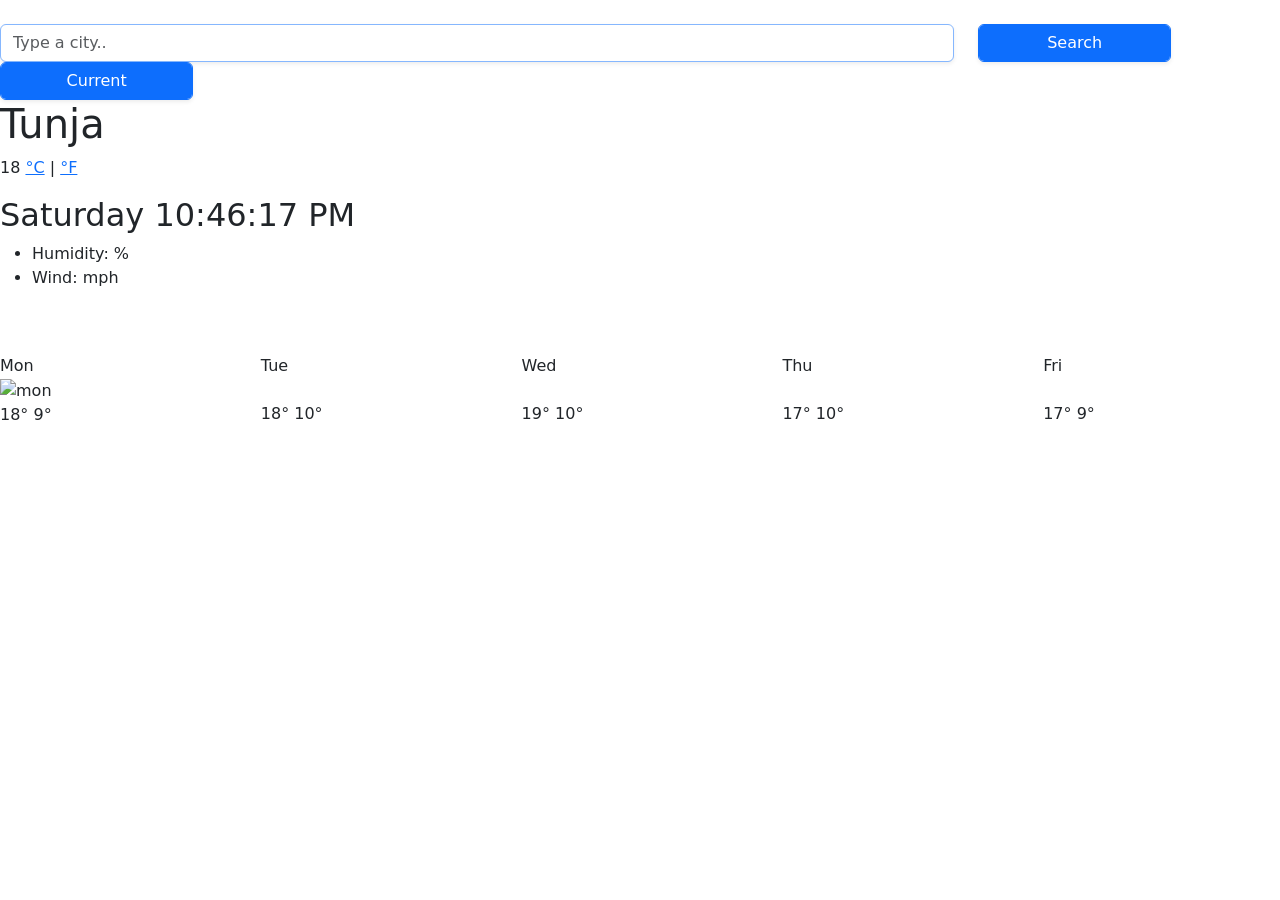
==== index.html @ 6303ea4b "Created the src folder" ====
<!DOCTYPE html>
<html>
  <head>
    <title>Weather</title>
    <meta charset="UTF-8" />
    <link href="src/styles.css" />
    <script src="https://unpkg.com/axios/dist/axios.min.js"></script>

    <link
      href="https://cdn.jsdelivr.net/npm/bootstrap@5.3.0/dist/css/bootstrap.min.css"
      rel="stylesheet"
      integrity="sha384-9ndCyUaIbzAi2FUVXJi0CjmCapSmO7SnpJef0486qhLnuZ2cdeRhO02iuK6FUUVM"
      crossorigin="anonymous"
    />
    <script
      src="https://cdn.jsdelivr.net/npm/bootstrap@5.3.0/dist/js/bootstrap.bundle.min.js"
      integrity="sha384-geWF76RCwLtnZ8qwWowPQNguL3RmwHVBC9FhGdlKrxdiJJigb/j/68SIy3Te4Bkz"
      crossorigin="anonymous"
    ></script>
  </head>

  <body>
		
		
     <div class="card-body">
       <br>

  <form class="search-form" id="search-form">
    <div class="row">
      <div class="col-9">
        <input
          type="search"
          placeholder="Type a city.."
          autofocus="on"
          autocomplete="off"
          id="city-search-input"
          class="form-control shadow-sm"
        />
      </div>
      <div class="col-2" id="search">
        <input
          type="submit"
          value="Search"
          class="form-control btn btn-primary shadow-sm"
        />
      </div>
      <div class="col-2" id="location-button">
        <input
          type="submit"
          value="Current"
          class="form-control btn btn-primary shadow-sm"
        />
      </div>
    </div>
  </form>
    <h1 id="city">
        Tunja
      <div class="row">
      <div class="col">
        </div>
      </h1>
          
     <div class="float-left">
            <span class="temperature" id="temperature">18</span
            ><span class="units">
              <a href="#" id="celsius-link">°C</a> |
              <a href="#" id="fahrenheit-link">°F</a>
            </span>
            <p id ="temperature-description" ></p>
          </div>
   
    <h2>Sunday</h2>
    <div class="col-6">
      <ul class="phw">
        <li>Humidity: <span id="humidity"> </span> %</li>

        <li>Wind: <span id="wind"></span>mph</li>
      </ul>
    </div>
    <h3 id="description" class="description"></h3>
    <div id="imag"> <img src="https://ssl.gstatic.com/onebox/weather/64/partly_cloudy.png" alt=""></div>
  </div>
    
    <br />
    <div class="row">
      <div class="col">
        Mon <br />
        <img
          src="https://ssl.gstatic.com/onebox/weather/64/partly_cloudy.png"
          alt="mon"
        />
        <div class="mon">18° 9°</div>
      </div>
      <div class="col">
        Tue <br />
        <img
          src="https://ssl.gstatic.com/onebox/weather/64/rain_s_cloudy.png"
          alt=""
        />
        <div class="mon">18° 10°</div>
      </div>
      <div class="col">
        Wed <br />
        <img
          src="https://ssl.gstatic.com/onebox/weather/64/partly_cloudy.png"
          alt=""
        />
        <div class="mon">19° 10°</div>
      </div>
      <div class="col">
        Thu <br />
        <img
          src="https://ssl.gstatic.com/onebox/weather/64/partly_cloudy.png"
          alt=""
        />
        <div class="mon">17° 10°</div>
      </div>
      <div class="col">
        Fri <br />
        <img
          src="https://ssl.gstatic.com/onebox/weather/64/partly_cloudy.png"
          alt=""
        />
        <div class="mon">17° 9°</div>
      </div>
    </div>
    <script src="src/index.js"></script>
  </div>
  

  </body>
</html>
---- src/styles.css ----
body {
  font-family: sans-serif;
}
h1 {
  color: black;
  text-align: center;
}

.col {
  text-align: center;
}
.form-line {
  margin-left: 100px;
}
.float-left {
  display: block;
  width: fit-content;
  margin: 0 auto;
}
h2 {
  color: black;
  text-align: center;
}
#imag {
  display: block;
  margin-left: auto;
  margin-right: auto;
}
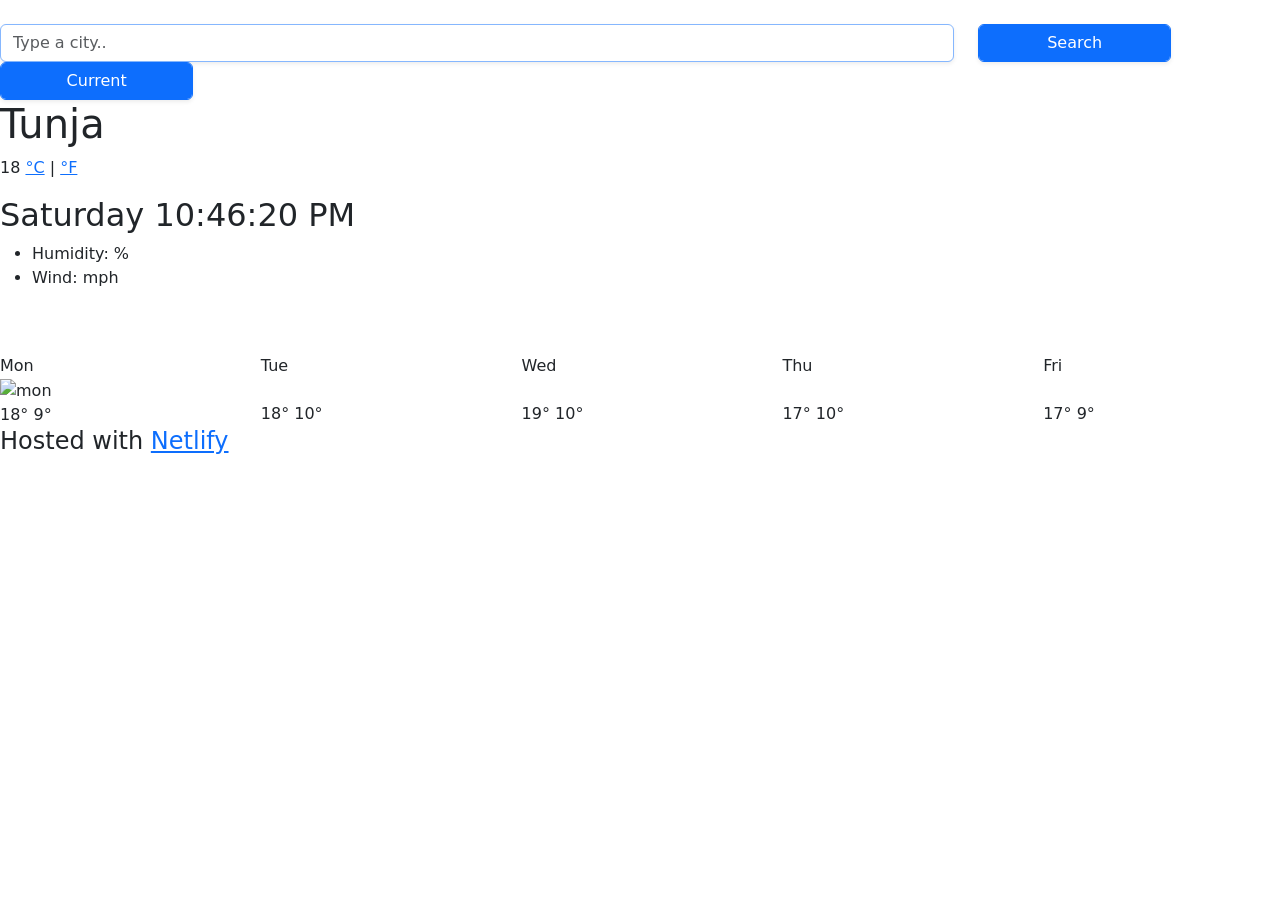
==== commit e49cdbbf: "Added the hosting Netlify link" ====
--- a/index.html
+++ b/index.html
@@ -126,8 +126,9 @@
     </div>
     <script src="src/index.js"></script>
   </div>
-  
-
+  <h4>Hosted with 
+     <a href="http://www.netlify.com">Netlify</a>
+    </h4>
   </body>
 </html>
 
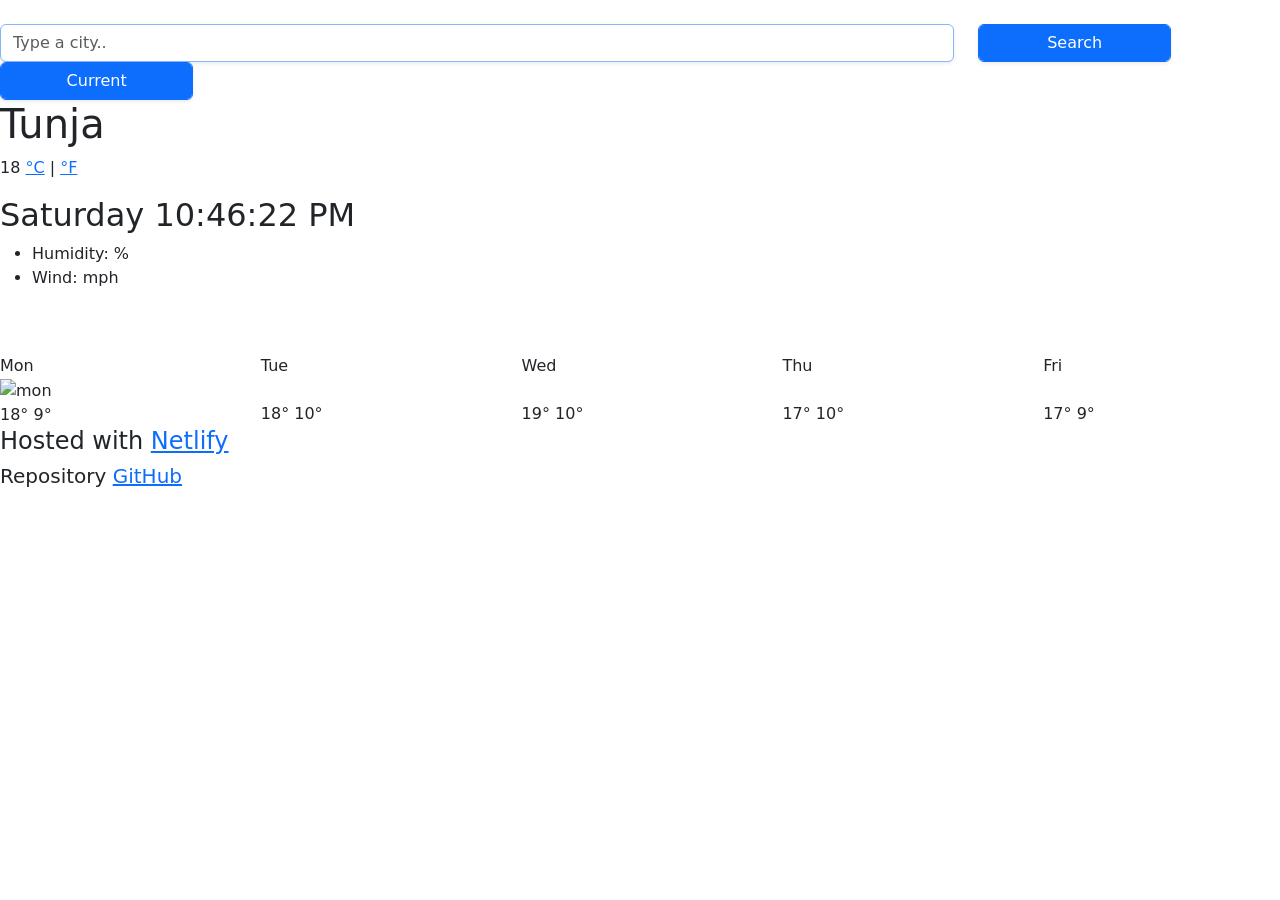
==== commit facfbb7e: "Added GitHub repository link" ====
--- a/index.html
+++ b/index.html
@@ -129,6 +129,7 @@
   <h4>Hosted with 
      <a href="http://www.netlify.com">Netlify</a>
     </h4>
+    <h5> Repository <a href="http://github.com/paulass26/Weather-app">GitHub</a></h5>
   </body>
 </html>
 
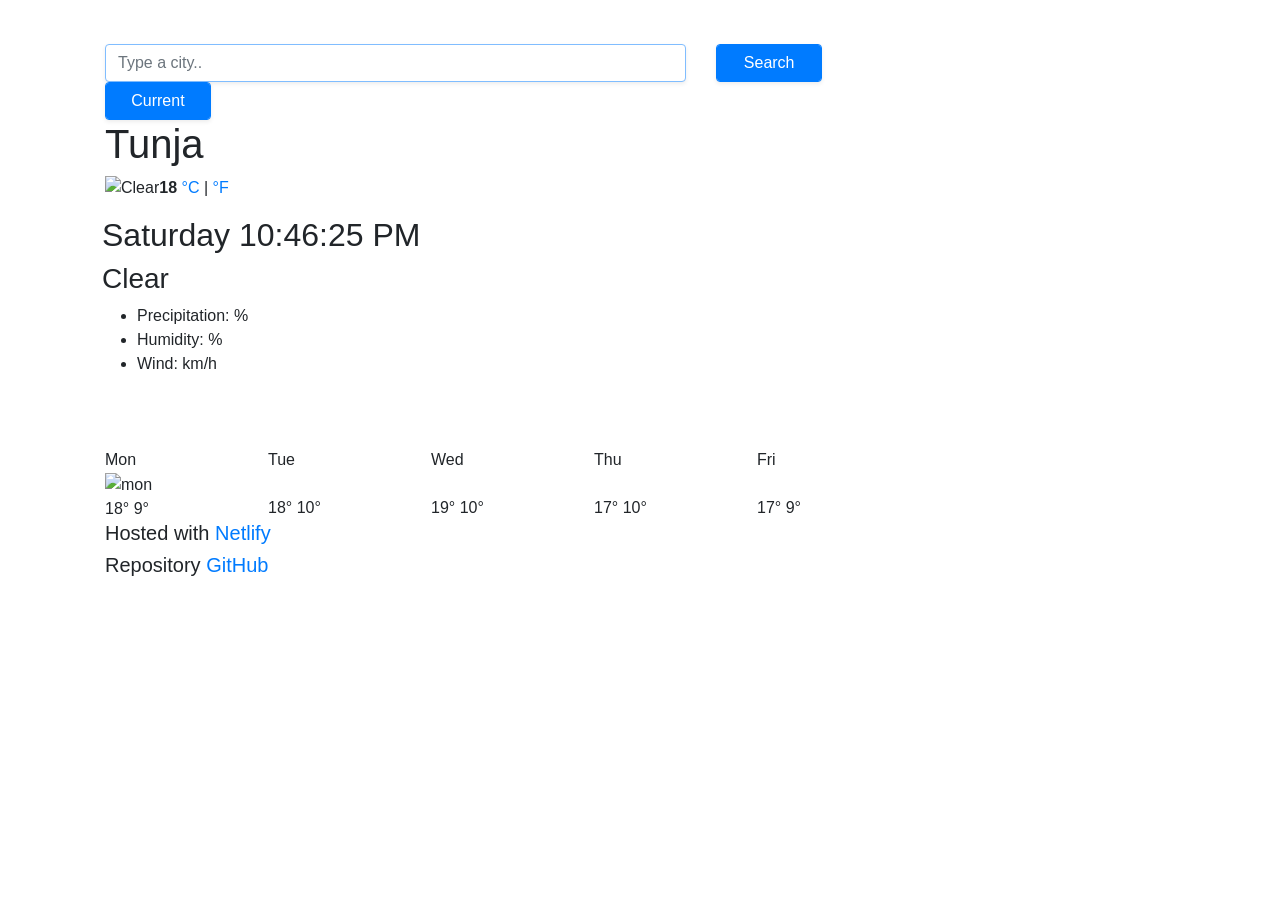
==== commit 0ab346a2: "Set somethings" ====
--- a/index.html
+++ b/index.html
@@ -12,15 +12,22 @@
       integrity="sha384-9ndCyUaIbzAi2FUVXJi0CjmCapSmO7SnpJef0486qhLnuZ2cdeRhO02iuK6FUUVM"
       crossorigin="anonymous"
     />
-    <script
-      src="https://cdn.jsdelivr.net/npm/bootstrap@5.3.0/dist/js/bootstrap.bundle.min.js"
-      integrity="sha384-geWF76RCwLtnZ8qwWowPQNguL3RmwHVBC9FhGdlKrxdiJJigb/j/68SIy3Te4Bkz"
+    
+     <link
+      rel="stylesheet"
+      href="https://stackpath.bootstrapcdn.com/bootstrap/4.3.1/css/bootstrap.min.css"
+      integrity="sha384-ggOyR0iXCbMQv3Xipma34MD+dH/1fQ784/j6cY/iJTQUOhcWr7x9JvoRxT2MZw1T"
       crossorigin="anonymous"
-    ></script>
+    />
   </head>
 
   <body>
-		
+		<div class="container">
+      <div class="weather-app-wrapper">
+        <div class="weather-app">
+          <form id="search-form" class="mb-3">
+            <div class="row">
+              <div class="col-9">
 		
      <div class="card-body">
        <br>
@@ -61,23 +68,37 @@
       </h1>
           
      <div class="float-left">
-            <span class="temperature" id="temperature">18</span
-            ><span class="units">
+       <div class="row">
+            <div class="col-6">
+              <div class="clearfix weather-temperature">
+                <img src=".."alt="Clear"  id="icon" class="float-left" />
+                <div class="float-left">
+           <strong id=temperature>18 </strong> 
+            <span class="units">
               <a href="#" id="celsius-link">°C</a> |
               <a href="#" id="fahrenheit-link">°F</a>
             </span>
             <p id ="temperature-description" ></p>
+               </div>
+              </div>
+            </div>
+            <div class="col-6">
+
           </div>
-   
+   <br>
     <h2>Sunday</h2>
+    <h3 id="description">Clear</h3>
+
     <div class="col-6">
       <ul class="phw">
+        <li>Precipitation: <span id="precipitation"> </span> %</li>
         <li>Humidity: <span id="humidity"> </span> %</li>
 
-        <li>Wind: <span id="wind"></span>mph</li>
+        <li>Wind: <span id="wind"></span>km/h</li>
+
       </ul>
     </div>
-    <h3 id="description" class="description"></h3>
+    <h4 id="description" class="description"></h4>
     <div id="imag"> <img src="https://ssl.gstatic.com/onebox/weather/64/partly_cloudy.png" alt=""></div>
   </div>
     
@@ -126,9 +147,9 @@
     </div>
     <script src="src/index.js"></script>
   </div>
-  <h4>Hosted with 
+  <h5>Hosted with 
      <a href="http://www.netlify.com">Netlify</a>
-    </h4>
+    </h5>
     <h5> Repository <a href="http://github.com/paulass26/Weather-app">GitHub</a></h5>
   </body>
 </html>
--- a/src/styles.css
+++ b/src/styles.css
@@ -1,8 +1,12 @@
 body {
   font-family: sans-serif;
 }
-h1 {
+.city {
   color: black;
+  font-size: 24px;
+  font-weight: 100;
+  line-height: 28px;
+  margin-bottom: 0;
   text-align: center;
 }
 
@@ -17,12 +21,60 @@
   width: fit-content;
   margin: 0 auto;
 }
-h2 {
-  color: black;
-  text-align: center;
-}
+
 #imag {
   display: block;
   margin-left: auto;
   margin-right: auto;
 }
+.weather-app {
+  max-width: 600px;
+  margin: 30px auto;
+  padding: 30px;
+  border: 1px solid blue;
+  border-radius: 10px;
+}
+.float-left {
+  font-size: 24px;
+  font-weight: 100;
+  line-height: 28px;
+  margin-bottom: 0;
+  text-align: center;
+}
+li {
+  list-style: none;
+  margin: 0;
+  padding: 0;
+
+  color: rgb(135, 135, 135);
+  font-size: 16px;
+  font-weight: 100;
+  line-height: 19px;
+}
+h3 {
+  text-transform: capitalize;
+}
+
+ul {
+  margin: 0;
+  padding: 0;
+}
+.weather-app-wrapper {
+  max-width: 600px;
+  margin: 30px auto;
+}
+.overview {
+  margin-bottom: 20px;
+}
+.weather-temperature.strong {
+  color: rgb(33, 33, 33);
+  font-size: 64px;
+  line-height: 1;
+  font-weight: 400;
+}
+
+.weather-temperature.units {
+  position: relative;
+  font-size: 20px;
+  top: -34px;
+}
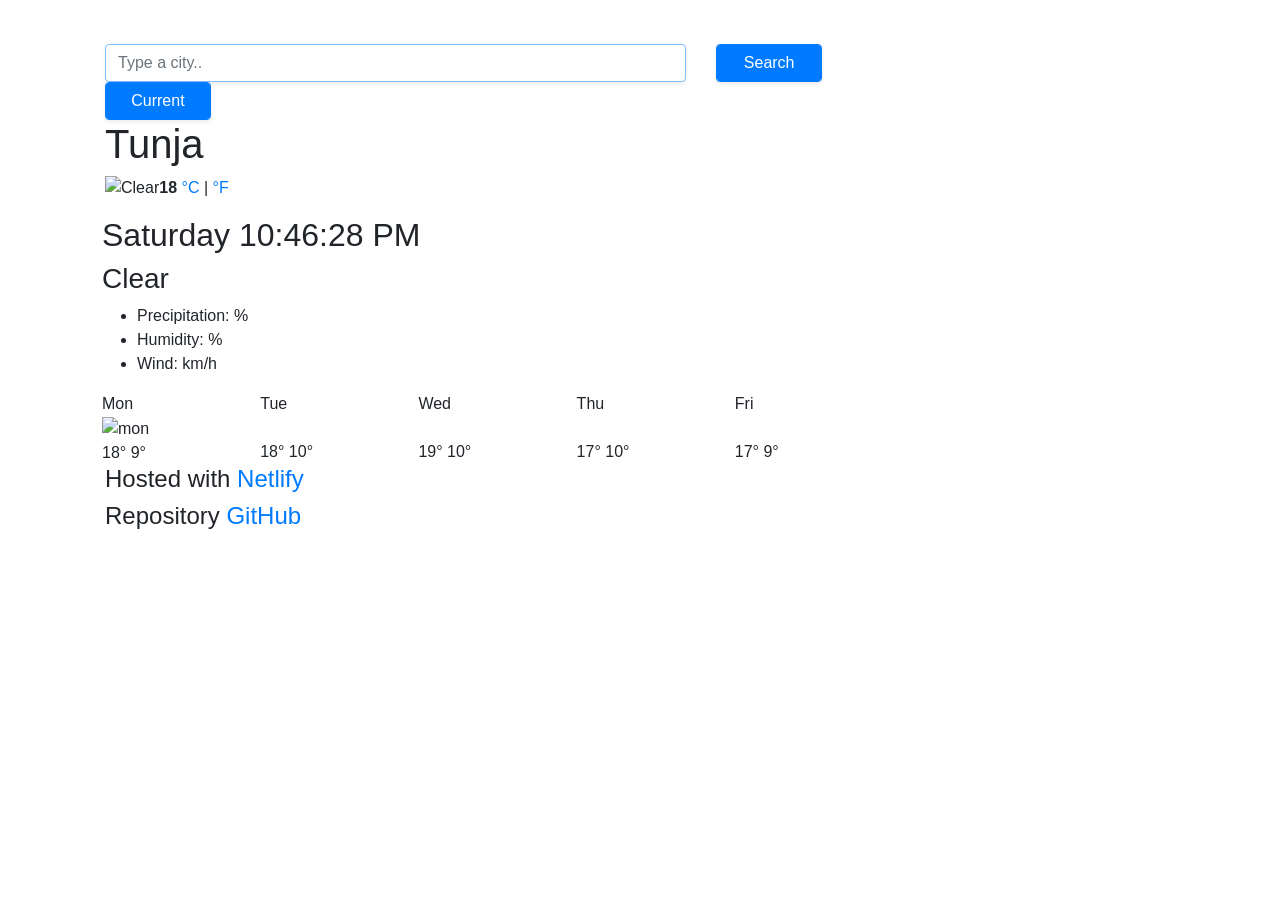
==== commit 403b7bf8: "Change h4" ====
--- a/index.html
+++ b/index.html
@@ -98,9 +98,7 @@
 
       </ul>
     </div>
-    <h4 id="description" class="description"></h4>
-    <div id="imag"> <img src="https://ssl.gstatic.com/onebox/weather/64/partly_cloudy.png" alt=""></div>
-  </div>
+  
     
     <br />
     <div class="row">
@@ -147,10 +145,10 @@
     </div>
     <script src="src/index.js"></script>
   </div>
-  <h5>Hosted with 
+  <h4>Hosted with 
      <a href="http://www.netlify.com">Netlify</a>
-    </h5>
-    <h5> Repository <a href="http://github.com/paulass26/Weather-app">GitHub</a></h5>
+    </h4>
+    <h4> Repository <a href="http://github.com/paulass26/Weather-app">GitHub</a></h4>
   </body>
 </html>
 
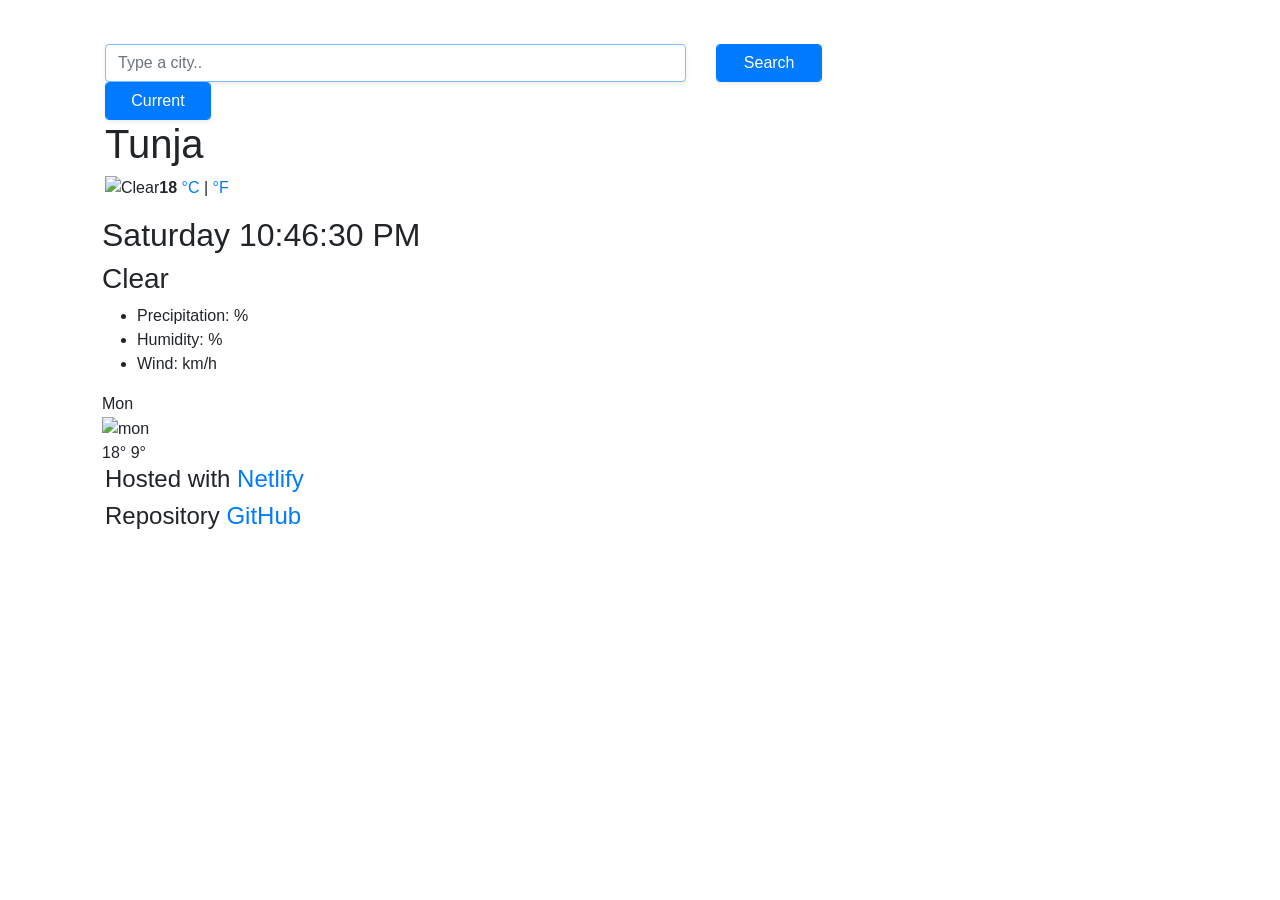
==== commit 2a41c474: "Deleted forcast in HtTML" ====
--- a/index.html
+++ b/index.html
@@ -99,50 +99,26 @@
       </ul>
     </div>
   
-    
     <br />
-    <div class="row">
-      <div class="col">
-        Mon <br />
+    <div class="weather-forecast"id="forecast">
+<div class="row">
+      <div class="col-2">
+        <div class="weather-forecast-date">
+        Mon 
+        </div>
         <img
           src="https://ssl.gstatic.com/onebox/weather/64/partly_cloudy.png"
           alt="mon"
+          width="60"
         />
-        <div class="mon">18° 9°</div>
+        <div class="weather-forecast-temperature"> 
+          <span class="weather-forecast-temperature-max">18°</span>
+          <span class="weather-forecast-temperature-min">9°</span> 
+        </div>
       </div>
-      <div class="col">
-        Tue <br />
-        <img
-          src="https://ssl.gstatic.com/onebox/weather/64/rain_s_cloudy.png"
-          alt=""
-        />
-        <div class="mon">18° 10°</div>
-      </div>
-      <div class="col">
-        Wed <br />
-        <img
-          src="https://ssl.gstatic.com/onebox/weather/64/partly_cloudy.png"
-          alt=""
-        />
-        <div class="mon">19° 10°</div>
-      </div>
-      <div class="col">
-        Thu <br />
-        <img
-          src="https://ssl.gstatic.com/onebox/weather/64/partly_cloudy.png"
-          alt=""
-        />
-        <div class="mon">17° 10°</div>
-      </div>
-      <div class="col">
-        Fri <br />
-        <img
-          src="https://ssl.gstatic.com/onebox/weather/64/partly_cloudy.png"
-          alt=""
-        />
-        <div class="mon">17° 9°</div>
       </div>
     </div>
+    
     <script src="src/index.js"></script>
   </div>
   <h4>Hosted with 
--- a/src/styles.css
+++ b/src/styles.css
@@ -78,3 +78,18 @@
   font-size: 20px;
   top: -34px;
 }
+.weather-forecast {
+  margin-top: 20px;
+  text-align: center;
+}
+.weather-forcast-date {
+  font-size: 16px;
+  color: blue;
+  opacity: 0.5;
+}
+.weather-forecast-temperature-min {
+  opacity: 0.5;
+}
+.weather-forecast-temperature {
+  font-size: 13px;
+}
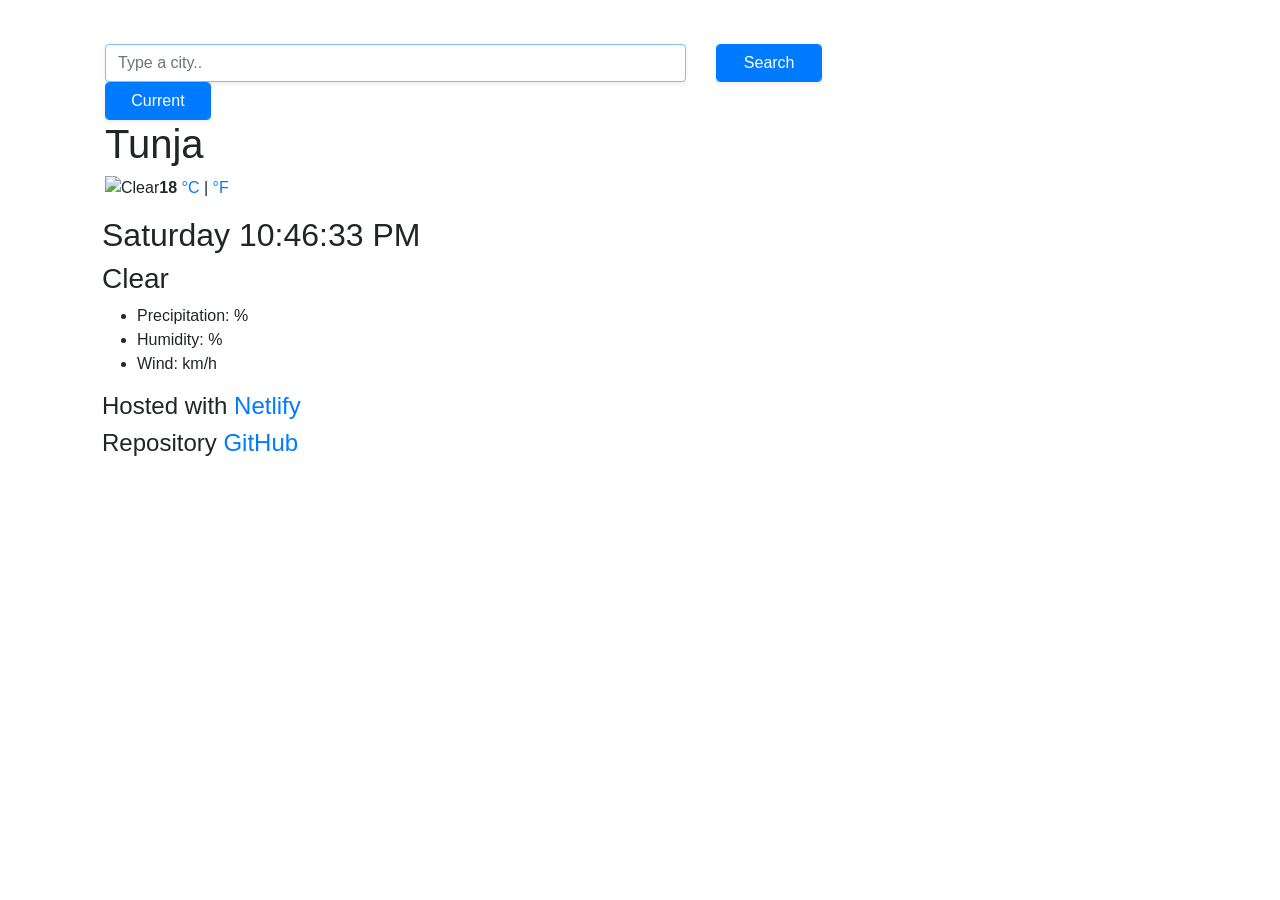
==== commit 509df1f6: "API integratione" ====
--- a/index.html
+++ b/index.html
@@ -101,24 +101,8 @@
   
     <br />
     <div class="weather-forecast"id="forecast">
-<div class="row">
-      <div class="col-2">
-        <div class="weather-forecast-date">
-        Mon 
-        </div>
-        <img
-          src="https://ssl.gstatic.com/onebox/weather/64/partly_cloudy.png"
-          alt="mon"
-          width="60"
-        />
-        <div class="weather-forecast-temperature"> 
-          <span class="weather-forecast-temperature-max">18°</span>
-          <span class="weather-forecast-temperature-min">9°</span> 
-        </div>
-      </div>
-      </div>
     </div>
-    
+    <div>
     <script src="src/index.js"></script>
   </div>
   <h4>Hosted with 
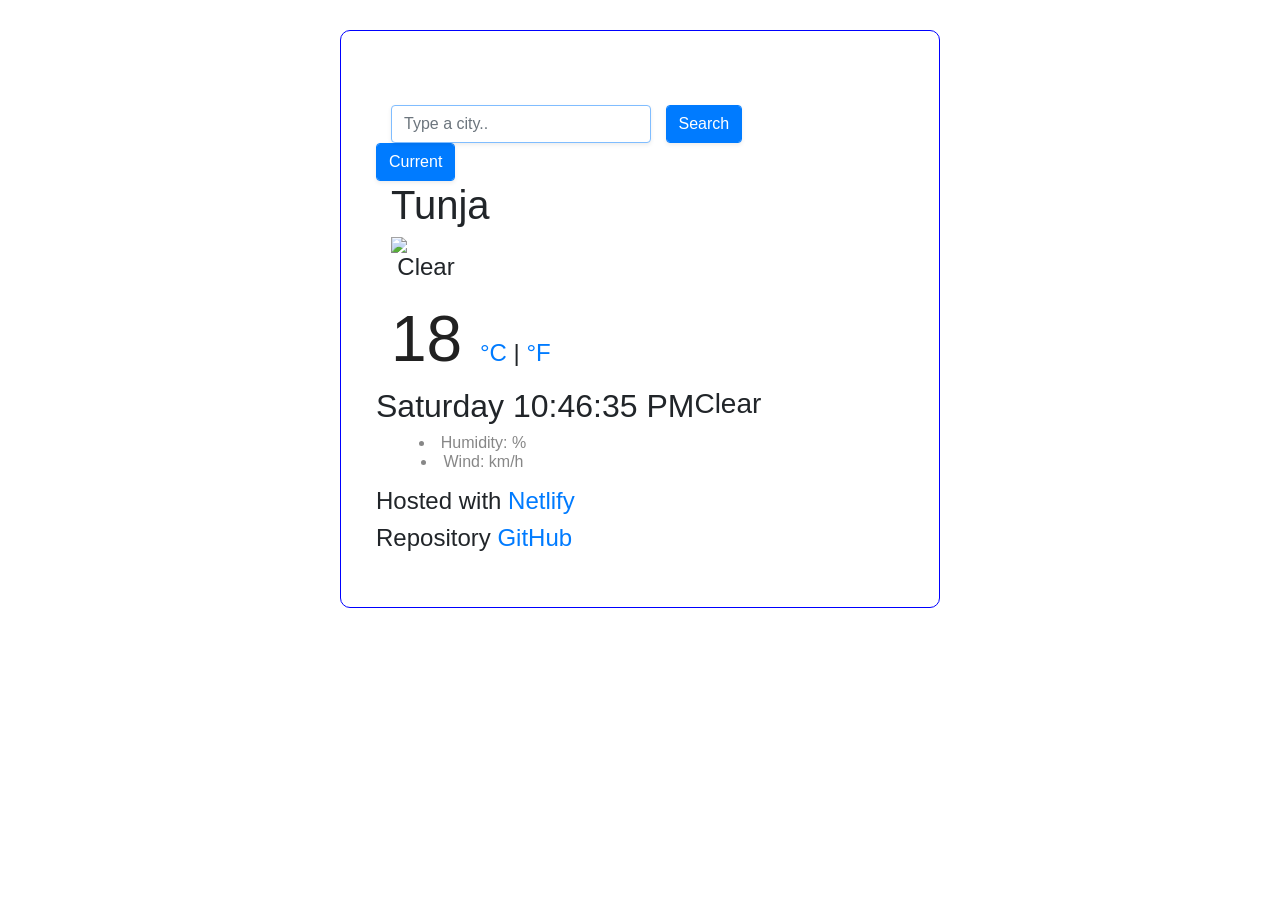
==== commit 020e2603: "Some changes in CSS" ====
--- a/index.html
+++ b/index.html
@@ -3,16 +3,9 @@
   <head>
     <title>Weather</title>
     <meta charset="UTF-8" />
-    <link href="src/styles.css" />
+    <link rel="stylesheet" href="src/styles.css" />
     <script src="https://unpkg.com/axios/dist/axios.min.js"></script>
 
-    <link
-      href="https://cdn.jsdelivr.net/npm/bootstrap@5.3.0/dist/css/bootstrap.min.css"
-      rel="stylesheet"
-      integrity="sha384-9ndCyUaIbzAi2FUVXJi0CjmCapSmO7SnpJef0486qhLnuZ2cdeRhO02iuK6FUUVM"
-      crossorigin="anonymous"
-    />
-    
      <link
       rel="stylesheet"
       href="https://stackpath.bootstrapcdn.com/bootstrap/4.3.1/css/bootstrap.min.css"
@@ -44,14 +37,14 @@
           class="form-control shadow-sm"
         />
       </div>
-      <div class="col-2" id="search">
+      <div class="col-2.5" id="search">
         <input
           type="submit"
           value="Search"
           class="form-control btn btn-primary shadow-sm"
         />
       </div>
-      <div class="col-2" id="location-button">
+      <div class="col-2.5" id="location-button">
         <input
           type="submit"
           value="Current"
@@ -91,7 +84,7 @@
 
     <div class="col-6">
       <ul class="phw">
-        <li>Precipitation: <span id="precipitation"> </span> %</li>
+       
         <li>Humidity: <span id="humidity"> </span> %</li>
 
         <li>Wind: <span id="wind"></span>km/h</li>
--- a/src/styles.css
+++ b/src/styles.css
@@ -1,6 +1,7 @@
 body {
   font-family: sans-serif;
 }
+
 .city {
   color: black;
   font-size: 24px;
@@ -34,6 +35,10 @@
   border: 1px solid blue;
   border-radius: 10px;
 }
+.overview {
+  margin-bottom: 10px;
+}
+
 .float-left {
   font-size: 24px;
   font-weight: 100;
@@ -42,7 +47,7 @@
   text-align: center;
 }
 li {
-  list-style: none;
+  list-style: inside;
   margin: 0;
   padding: 0;
 
@@ -81,15 +86,31 @@
 .weather-forecast {
   margin-top: 20px;
   text-align: center;
+  color: #000;
 }
-.weather-forcast-date {
+
+.weather-forecast-date {
   font-size: 16px;
+  opacity: 0.7;
   color: blue;
-  opacity: 0.5;
 }
+
 .weather-forecast-temperature-min {
-  opacity: 0.5;
+  opacity: 0.7;
 }
-.weather-forecast-temperature {
+
+.weather-forecast-temperatures {
   font-size: 13px;
 }
+.weather-temperature img {
+  margin-right: 5px;
+  height: 70px;
+  width: 70px;
+}
+
+.weather-temperature strong {
+  color: rgb(33, 33, 33);
+  font-size: 64px;
+  line-height: 1;
+  font-weight: 400;
+}
